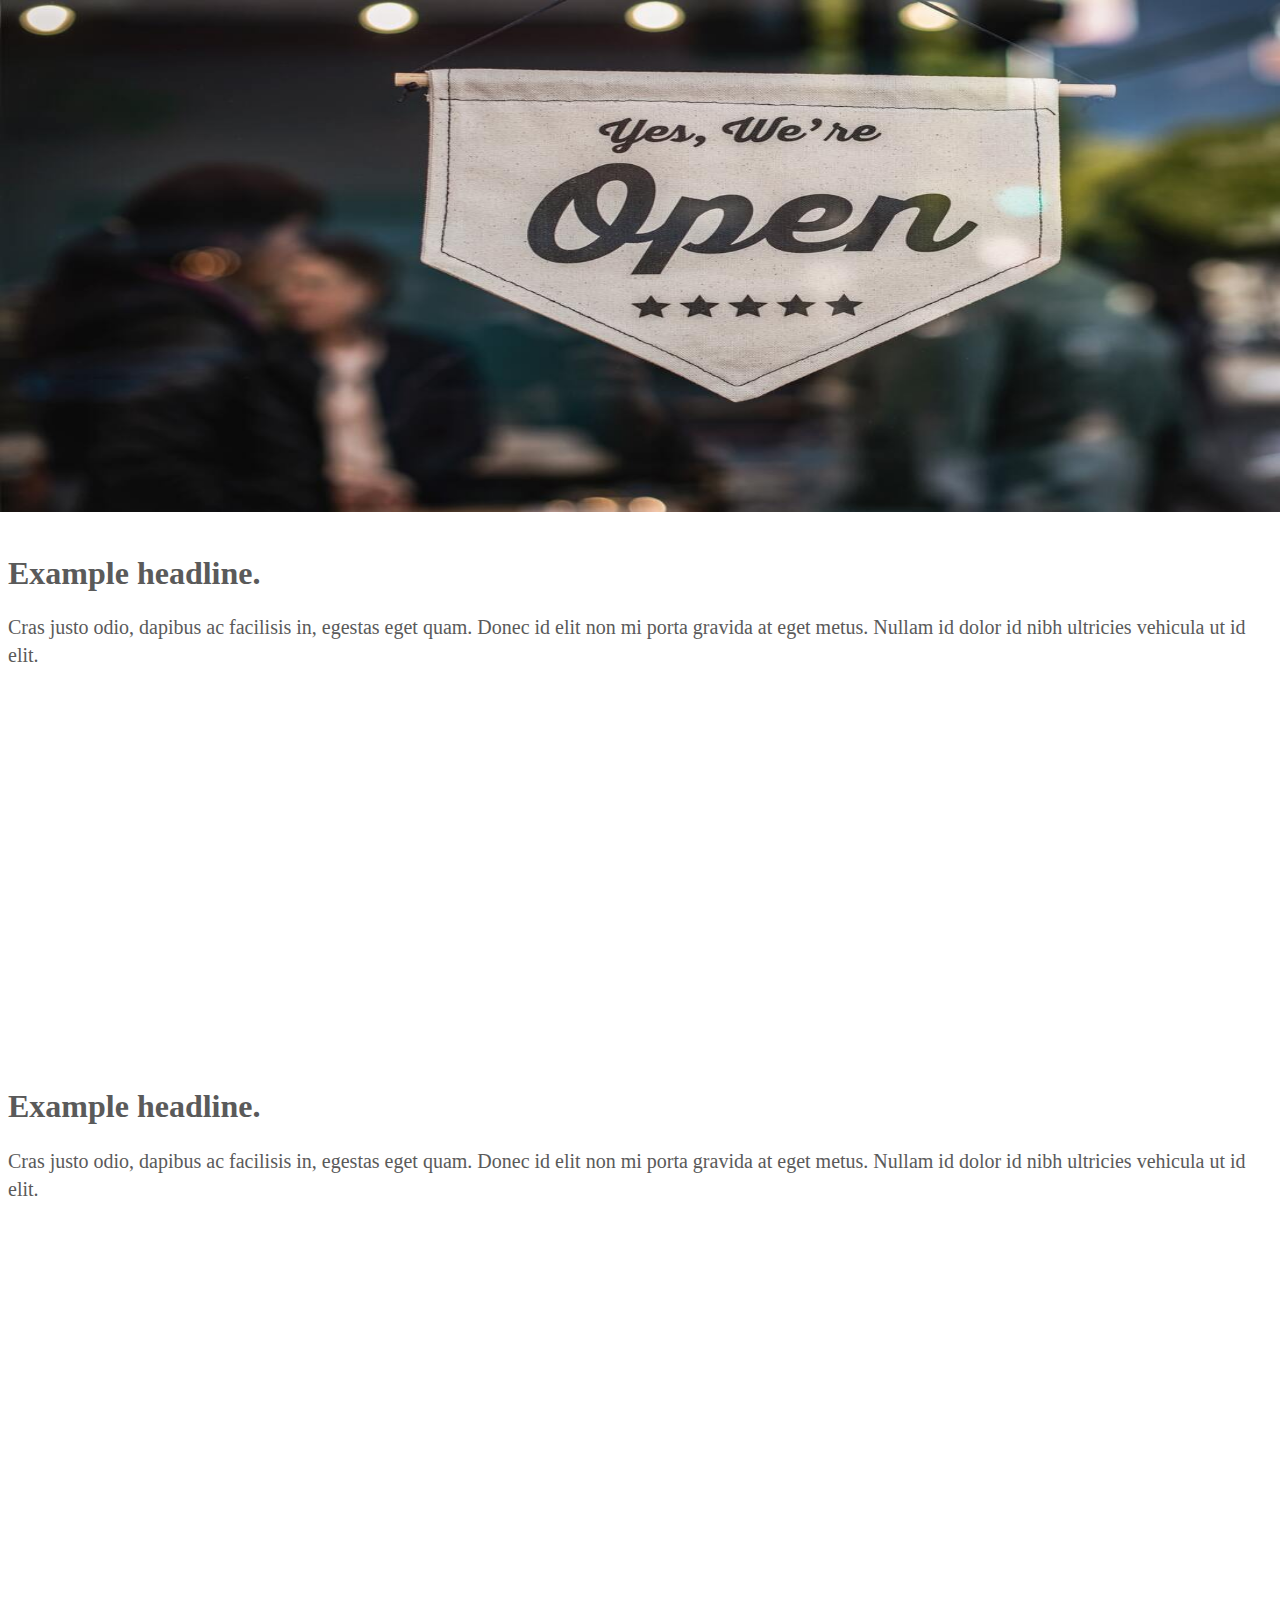
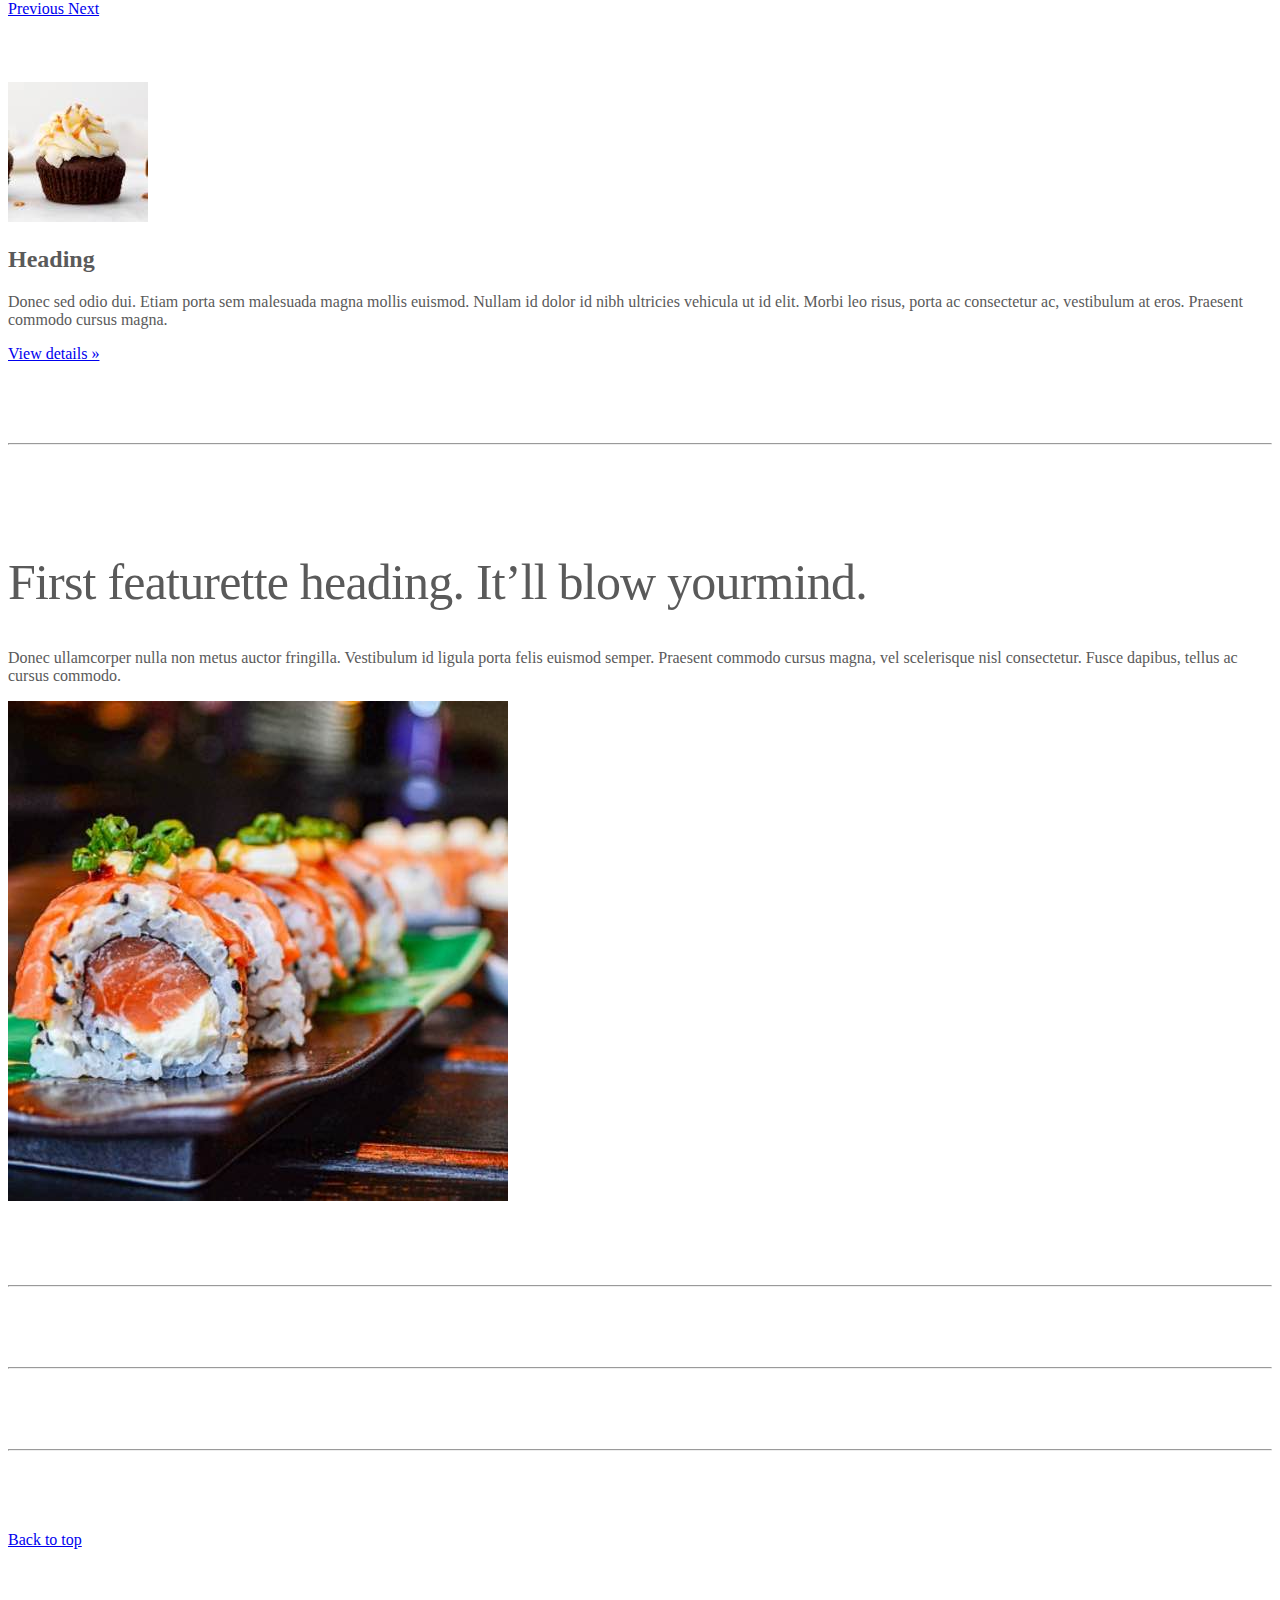
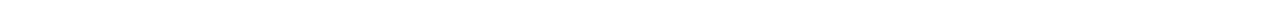
==== kadai_003/index_for_student.html @ 31e00be4 "kadai_003の新規作成" ====
<!doctype html>
<html lang="en">

<head>
  <meta charset="utf-8">
  <meta name="viewport" content="width=device-width, initial-scale=1">
  <meta name="description" content="">
  <meta name="author" content="Mark Otto, Jacob Thornton, and Bootstrap contributors">
  <meta name="generator" content="Hugo 0.79.0">
  <title>Carousel Template · Bootstrap v5.0</title>
  <link rel="canonical" href="https://getbootstrap.com/docs/5.0/examples/carousel/">
  <!-- ************************************************ bootstrap.min.cssの読み込み -->
  <link href="https://cdn.jsdelivr.net/npm/bootstrap@5.0.0-beta1/dist/css/bootstrap.min.css" rel="stylesheet"
    integrity="sha384-giJF6kkoqNQ00vy+HMDP7azOuL0xtbfIcaT9wjKHr8RbDVddVHyTfAAsrekwKmP1" crossorigin="anonymous">
  <!-- <link href="dist/css/bootstrap.min.css" rel="stylesheet"> -->
  <!-- ************************************************ carousel.cssの読み込み -->
  <link href="carousel.css" rel="stylesheet">
  <!-- ************************************************ bootstrap.bundle.min.jsの読み込み -->
  <script src="https://cdn.jsdelivr.net/npm/bootstrap@5.0.0-beta1/dist/js/bootstrap.bundle.min.js"
    integrity="sha384-ygbV9kiqUc6oa4msXn9868pTtWMgiQaeYH7/t7LECLbyPA2x65Kgf80OJFdroafW" crossorigin="anonymous"
    defer></script>
  <!-- <script src="dist/js/bootstrap.bundle.min.js" defer></script> -->
</head>

<body>
  <main>
    <!-- ************************************************ カールセル開始 -->
    <div id="myCarousel" class="carousel slide carousel-fade" data-bs-ride="carousel">
      <div class="carousel-inner">
        <div class="carousel-item active">
          <img src="img/top_1.jpg" alt="サンプル画像1">
          <div class="container">
            <div class="carousel-caption">
              <h1>Example headline.</h1>
              <p>Cras justo odio, dapibus ac facilisis in, egestas eget quam. Donec id elit non mi porta gravida at eget
                metus. Nullam id dolor id nibh ultricies vehicula ut id elit.</p>
              <p><a class="btn btn-lg btn-primary" href="#" role="button">Sign up today</a></p>
            </div>
          </div>
        </div>
        <div class="carousel-item">
          <img src="img/top_2.jpg" alt="サンプル画像2">
          <div class="container">
            <div class="carousel-caption">
              <h1>Example headline.</h1>
              <p>Cras justo odio, dapibus ac facilisis in, egestas eget quam. Donec id elit non mi porta gravida at eget
                metus. Nullam id dolor id nibh ultricies vehicula ut id elit.</p>
            </div>
          </div>
        </div>
        <div class="carousel-item">
          <img src="img/top_3.jpg" alt="サンプル画像3">
          <div class="container">
            <div class="carousel-caption">
              <h1>Example headline.</h1>
              <p>Cras justo odio, dapibus ac facilisis in, egestas eget quam. Donec id elit non mi porta gravida at eget
                metus. Nullam id dolor id nibh ultricies vehicula ut id elit.</p>
            </div>
          </div>
        </div>
      </div>

      <!-- カルーセル　左ボタン -->
      <a class="carousel-control-prev" href="#myCarousel" role="button" data-bs-slide="prev">
        <span class="carousel-control-prev-icon" aria-hidden="true"></span>
        <span class="visually-hidden">Previous</span>
      </a>

      <!-- カルーセル　右ボタン -->
      <a class="carousel-control-next" href="#myCarousel" role="button" data-bs-slide="next">
        <span class="carousel-control-next-icon" aria-hidden="true"></span>
        <span class="visually-hidden">Next</span>
      </a>
    </div>
    <!-- ************************************************ カールセル終了 -->
    <!-- <div class="container marketing"> -->
    <div class="">
      <!-- <div class="row"> -->
      <div class="">
        <!-- <div class="col-lg-4"> -->
        <div class="">
          <img src="img/cake.jpg" class="rounded-circle" alt="サンプル画像2">
          <h2>Heading</h2>
          <p>Donec sed odio dui. Etiam porta sem malesuada magna mollis euismod. Nullam id dolor id nibh ultricies
            vehicula ut id elit. Morbi leo risus, porta ac consectetur ac, vestibulum at eros. Praesent commodo cursus
            magna.</p>
          <!-- <p><a class="btn btn-secondary" href="#" role="button">View details &raquo;</a></p> -->
          <p><a class="" href="#" role="button">View details &raquo;</a></p>
        </div>
      </div>
      <hr class="featurette-divider">
      <!-- <div class="row"> -->
      <div class="">
        <!-- <div class="col-md-7"> -->
        <div class="">
          <!-- <h2 class="featurette-heading">First featurette heading. <span class="text-muted">It’ll blow yourmind.</span> -->
          <h2 class="featurette-heading">First featurette heading. <span class="">It’ll blow yourmind.</span></h2>
          <!-- <p class="lead">Donec ullamcorper nulla non metus auctor fringilla. Vestibulum id ligula porta felis
              euismod
              semper. Praesent commodo cursus magna, vel scelerisque nisl consectetur. Fusce dapibus, tellus ac cursus
              commodo.</p> -->
          <p class="">
            Donec ullamcorper nulla non metus auctor fringilla. Vestibulum id ligula porta felis
            euismod
            semper. Praesent commodo cursus magna, vel scelerisque nisl consectetur. Fusce dapibus, tellus ac cursus
            commodo.
          </p>
        </div>
        <!-- <div class="col-md-5"> -->
        <div class="">
          <!-- <img src="img/sushi.jpg" class="img-fluid" alt=""> -->
          <img src="img/sushi.jpg" class="" alt="サンプル画像3">
        </div>
      </div>
      <hr class="featurette-divider">
      <!-- ここにもう一つ左右を反転させたものを作ります。 -->
      <hr class="featurette-divider">
      <!-- ここにもう一つ左右を反転させたものを作ります。 -->
      <hr class="featurette-divider">
      <footer class="container">
        <!-- <p class="float-end"><a href="#">Back to top</a></p> -->
        <p class=""><a href="#">Back to top</a></p>
      </footer>
    </div>
  </main>
</body>

</html>
---- kadai_003/carousel.css ----
/* ----------------------------------------------- 全体の文字色修正と下部の余白の調整 */
body {
  /* padding-top: 3rem; */
  padding-bottom: 3rem;
  color: #5a5a5a;
}

/* ----------------------------------------------- カルーセルのカスタマイズ */
.carousel {
  margin-bottom: 4rem;
}

.carousel-caption {
  bottom: 3rem;
  z-index: 10;
}

.carousel-item {
  height: 32rem;
}

.carousel-item > img {
  position: absolute;
  top: 0;
  left: 0;
  min-width: 100%;
  height: 32rem;
}

/* ----------------------------------------------- マーケティングコンテンツ */
.marketing .col-lg-4 {
  margin-bottom: 1.5rem;
  text-align: center;
}

.marketing h2 {
  font-weight: 400;
}

/* rtl:begin:ignore */
.marketing .col-lg-4 p {
  margin-right: .75rem;
  margin-left: .75rem;
}

/* rtl:end:ignore */

/* ----------------------------------------------- フィーチャーレット */
.featurette-divider {
  margin: 5rem 0;
  /* Space out the Bootstrap <hr> more */
}

.featurette-heading {
  font-weight: 300;
  line-height: 1;
  /* rtl:remove */
  letter-spacing: -.05rem;
}

/* ----------------------------------------------- レスポンシブデザイン */
@media (min-width: 40em) {
  .carousel-caption p {
    margin-bottom: 1.25rem;
    font-size: 1.25rem;
    line-height: 1.4;
  }

  .featurette-heading {
    font-size: 50px;
  }
}

@media (min-width: 62em) {
  .featurette-heading {
    margin-top: 7rem;
  }
}
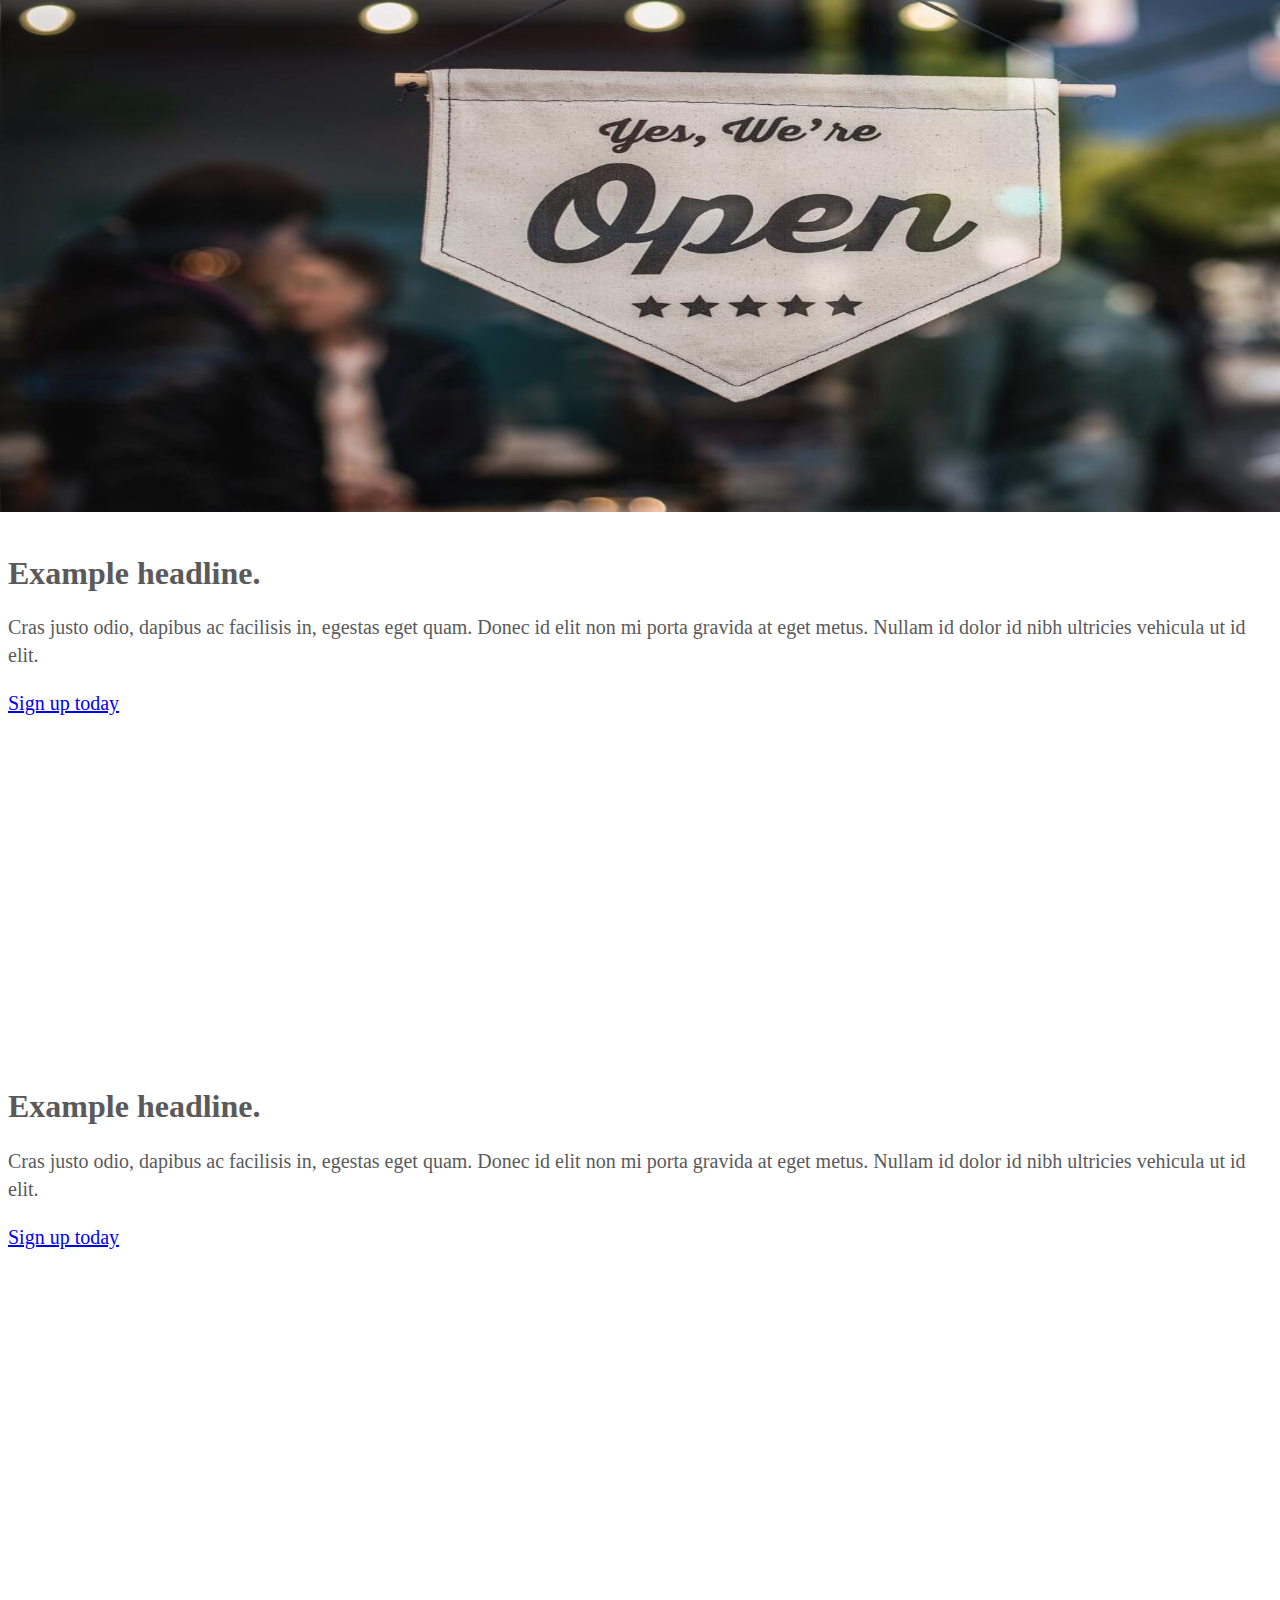
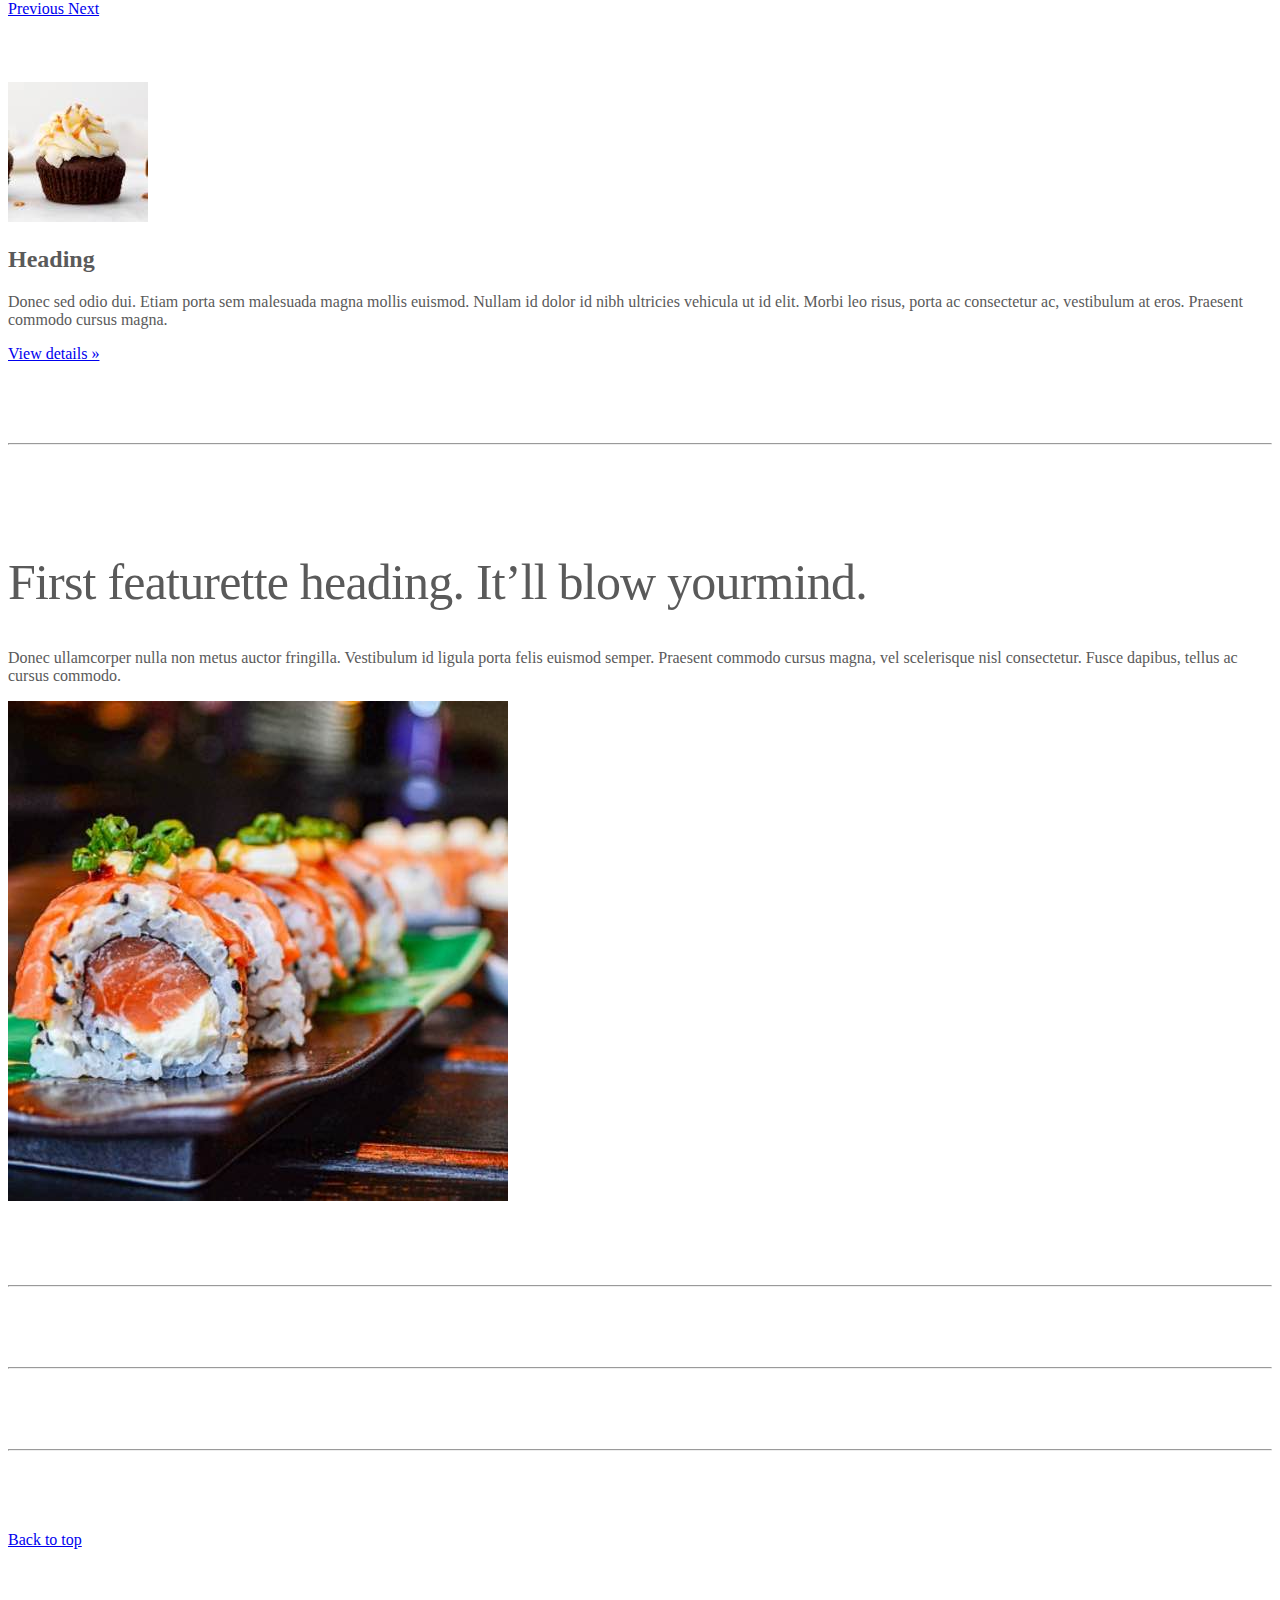
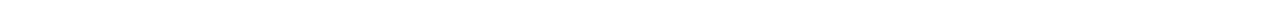
==== commit 995c115a: "kadai_003の修正（カルーセル微修正）" ====
--- a/kadai_003/index_for_student.html
+++ b/kadai_003/index_for_student.html
@@ -45,6 +45,7 @@
               <h1>Example headline.</h1>
               <p>Cras justo odio, dapibus ac facilisis in, egestas eget quam. Donec id elit non mi porta gravida at eget
                 metus. Nullam id dolor id nibh ultricies vehicula ut id elit.</p>
+              <p><a class="btn btn-lg btn-primary" href="#" role="button">Sign up today</a></p>
             </div>
           </div>
         </div>
@@ -55,6 +56,7 @@
               <h1>Example headline.</h1>
               <p>Cras justo odio, dapibus ac facilisis in, egestas eget quam. Donec id elit non mi porta gravida at eget
                 metus. Nullam id dolor id nibh ultricies vehicula ut id elit.</p>
+              <p><a class="btn btn-lg btn-primary" href="#" role="button">Sign up today</a></p>
             </div>
           </div>
         </div>
